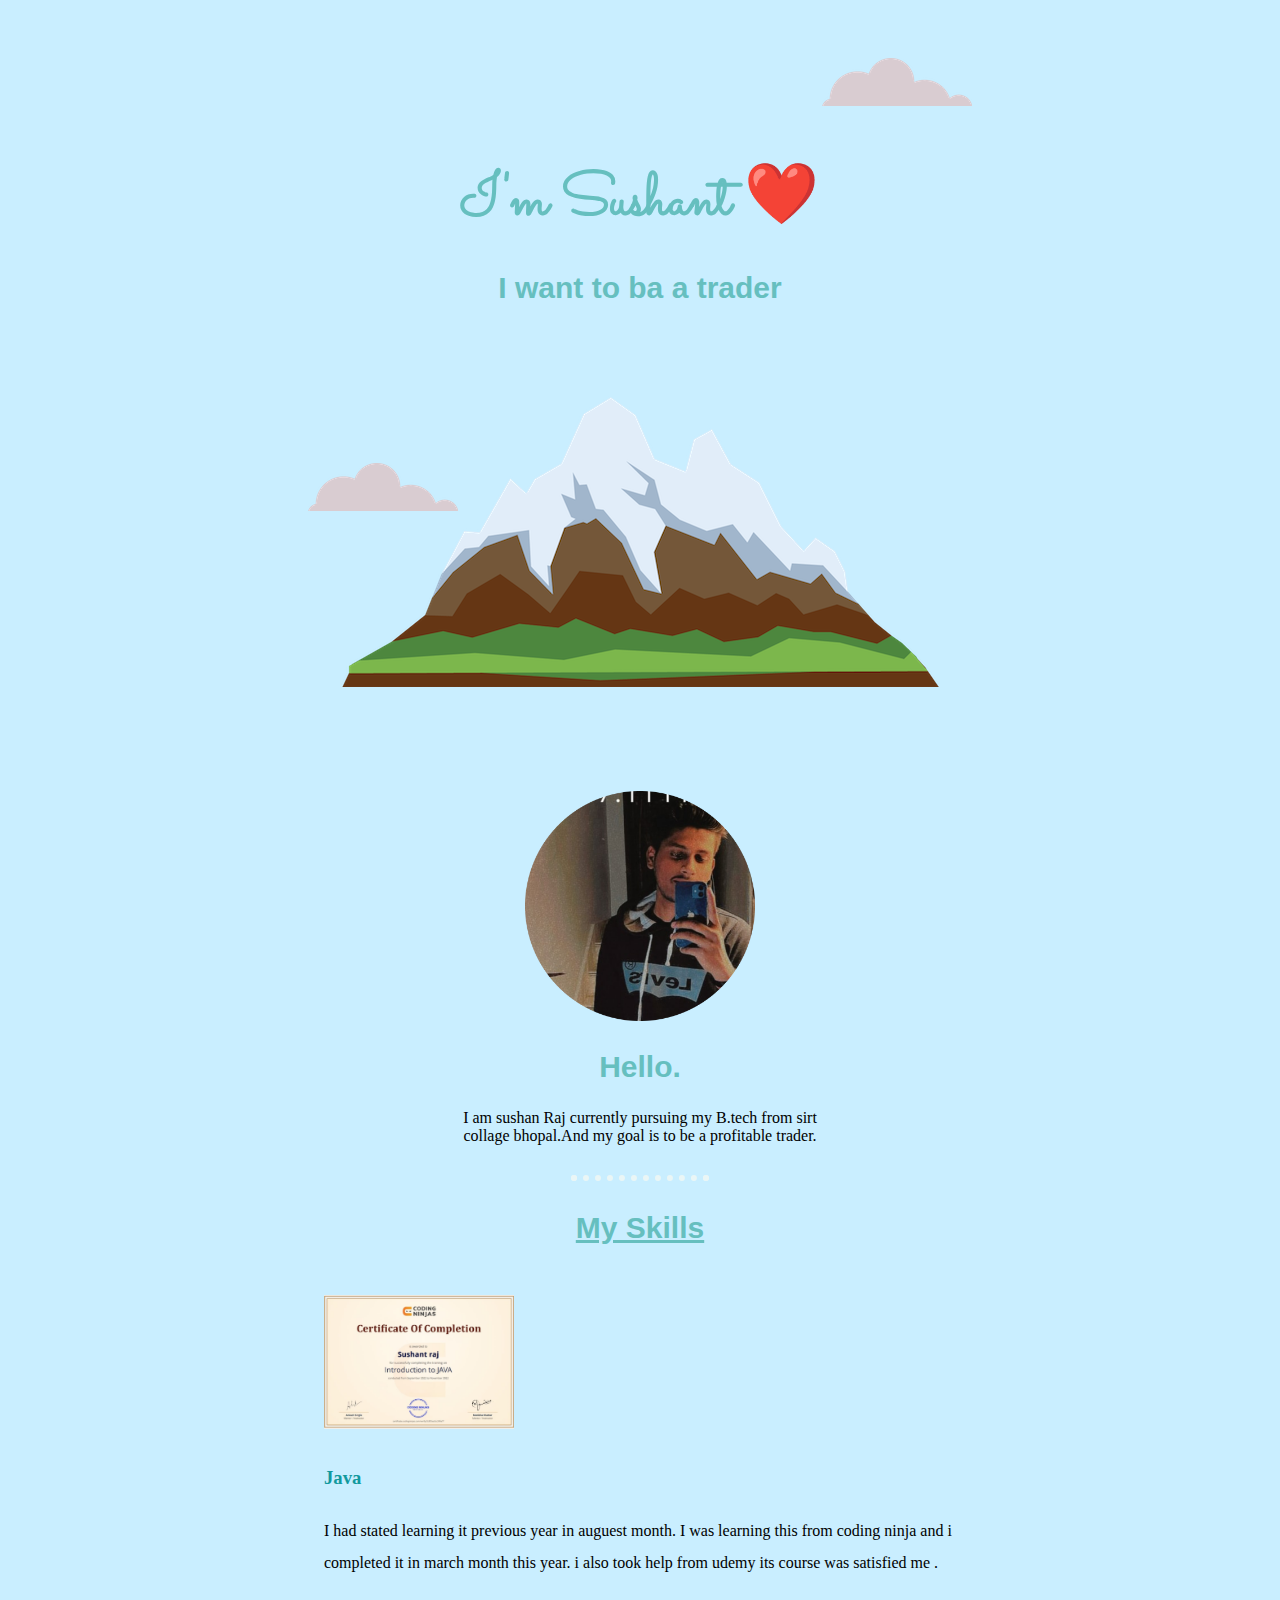
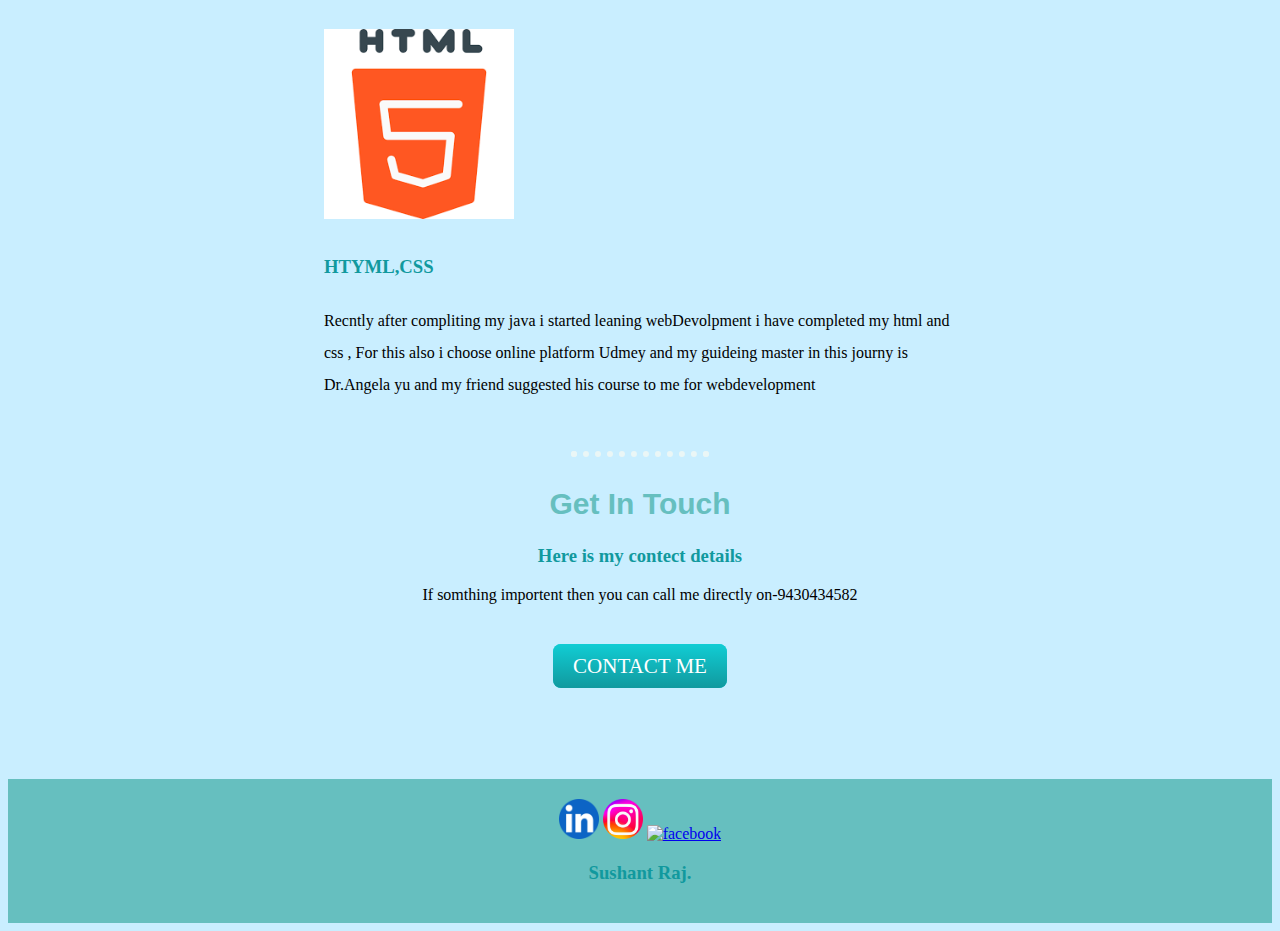
==== index.html @ 7547cf39 "Add files via upload" ====
<!DOCTYPE html>
  <html lang="en" dir="ltr">
    <head>
    <meta charset="utf-8">
    <title>Sushant raj</title>
    <link rel="stylesheet" href="css/Style.css">
    <link rel="icon" href="favicon.ico">

    <!-- Here we have used an icon which is favicon and we can get favicons on favicon.cc -->

    <link rel="preconnect" href="https://fonts.googleapis.com">
    <link rel="preconnect" href="https://fonts.gstatic.com" crossorigin>
    <link href="https://fonts.googleapis.com/css2?family=Edu+NSW+ACT+Foundation&family=Merriweather:wght@300&family=Sacramento&display=swap" rel="stylesheet">
    </head>
    <body>
    <div class="Name">
      <img class="TopCloud"src="Images/cloud.png" alt="cloud">
      <h1>I'm Sushant ❤️</h1>
      <p><h2> I want to ba a trader </h2></p>
    <img class="bottomCloud"src="Images/cloud.png" alt="Cloud">
    <img class="mountain"src="Images/mountain.png" alt="mountain">
    <div class="middle-container">
    <div class="profile">
        <img src="profilepic-modified.png" alt="profile photo"width="230" height="230">
        <h2>Hello.</h2>
        <p class="About-me">I am sushan Raj currently pursuing my B.tech from sirt collage bhopal.And my goal is to be a profitable trader.</p>
      </div>
      <hr>
      <div class="skills">
        <h2 class="Hii">My Skills</h2>
        <div class="skill-row">
          <img class="skill" src="Images/ceertificate.jpg" alt="skilles doc">
          <h3>Java</h3>
          <p>I had stated learning it previous year in auguest month. I was learning this from coding ninja and i completed it in march month this year. i also took help from udemy its course was satisfied me .</p>
        </div>
        <div class="skill-row">
          <img class="skill" src="Images/download.png" alt="skilles" >
          <h3>HTYML,CSS</h3>
          <p> Recntly after compliting my java i started leaning webDevolpment i have completed my html and css , For this also i choose online platform Udmey and my guideing master in this journy is Dr.Angela yu and my friend suggested his course to me for webdevelopment</p>
        </div>
      </div>
      <hr>
      <div class="contact-me">
        <h2>Get In Touch</h2>
        <h3>Here is my contect details </h3>
        <p class="contact-mea">If somthing importent then you can call me directly on-9430434582</p>
        <a class="btn" href="rajsushant11111@gmail.com">CONTACT ME</a>
      </div>
    </div>

    <div class="bottom-container">
      <a class="footer-link" href="https://www.linkedin.com/in/sushant-raj-19560b270/"><img src= "Images/linked.png.png" alt="linkedin" width="40" height="40"></a>
      <a class="footer-link" href="https://www.instagram.com/_sushant075_/"><img src="Images/insta.png.png" alt="instagram" width="40" height="40"></a>
      <a class="footer-link" href="https://www.facebook.com/sushant.raj.967422"><img src="Images/facebook.png.png" alt="facebook" width="40" height="40"></a>
      <p><h3>Sushant Raj.</h3></p>
    </div>

    </div>

    <!-- This div is used to creat a box around that thing which is inside of it and used
    to give a better design -->

    </body>
    </html>
---- css/Style.css ----
/* (border:solid) it mean that we will get a border around the element written into the
into the border */

/*border-width:50px; It mean we will get the borderof 50px widder around the written
thing. (border-width:0px 10px 20px 30px) It mean that top have 0px ,rightside will
have 10px,downside will have 20px,Leftside will have 30px  */

/* (padding:20px) It mean we will get 20px space b/w the word and the border */

/* (margin:10)It mean there will be 10px space outside the box .Used for giving
Spaces b/w them */

/* (text-align:center;) This is used for making all the things into the center. */
body{

   text-align:center;             /* google font is the website where we can get oll font design*/
   font-family:'Merriweather'sans-serif;
  background-color: #C9EEFF;
}

/* font family is used to style the font if i have given 3,4 fonts then it mean that font will
represent which is on the first and if that first one is not installed in the system the Secound
one will run if Secound not then third one and so on.*/

.Name
{
  position: relative;
  padding-top: 100px;
  /* border:solid 10px;
  border-color: white;
  width:170px;
  padding: 20px;
  margin: 10px;*/
}
/* .Red{
  background-color:red;
  margin-left: 240px;
 By these margins we can shift my boxes either left or right
  width:100px;
  height: 100px;
}*/

.TopCloud{
  position:absolute;
  right:300px;
  top:50px;
}
.bottomCloud{
  position: absolute;
left: 300px;
bottom: 80%;
}

h1{
  margin: 50px auto 0 auto;
  font-family: 'Sacramento',sans-serif;
   font-size: 375%;               /*   (100%=16px) so if we want 60px we ahve to do 6000/16=375%  (1px=100) */
   color: #66BFBF;
}

/* 16px=100%=1em */

/* if body have setting of (font-size= 60px) then it wlll be applied for whole page and if we add 60px in h1 then it will */
/* become 60px+60Px =120px size on page so for stoping it (rem) comes  */

/* if we wil do font-size=2rem  rem mean there is no any effect on h1 of their parent setting like if body have 90px setting
then there will no addition of 90px+2rem  */

h2{
  font-family: sans-serif;
  font-size:1.875rem;
  color:#66BFBF;
}
h3{
  color: #11999E;
}
.skill-row{
   width:50%;
   margin: 50px auto 50px auto;
   text-align: left;
   line-height:2;               /* This line helps in making text creating a good space b/w to lines .*/
}

 .skill{           /*  this is name of image class we can change the size of imges from html and css both place  */
 width: 30%;        /* here it will change 25% according to its parent div  */

/* float property is one of the most important when we apply it on somthing then that thing will be shifted to left link
i have used it in the img now image will be in left of the all seentences written here. */

/* float: left;            Here we used float property   */
margin-right: 40px;
}
.middle-container{
  margin: 100px 0px;
}
.bottom-container{
  background-colo: white;
}
.About-me{
  width :30%;
  margin: auto;
}
hr{
  border:dotted #EAF6F6 6PX;
  border-bottom: 0px;
  width:10%;
  margin: 30px auto ;
}
.btn{
  background: #11CDD4;
  background-image: -webkit-linear-gradient(top, #11CDD4, #11999e);
  background-image: -moz-linear-gradient(top, #11CDD4, #11999e);
  background-image: -ms-linear-gradient(top, #11CDD4, #11999e);
  background-image: -o-linear-gradient(top, #11CDD4, #11999e);
  background-image: linear-gradient(to bottom, #11CDD4, #11999e);
  -webkit-border-radius: 8;
  -moz-border-radius: 8;
  border-radius: 8px;
  font-family:'Merriweather'sans-serif;
  color: #ffffff;
  font-size: 21px;
  padding: 10px 20px 10px 20px;
  text-decoration: none;
}

.btn:hover {
  background: #30e3cb;
  background-image: -webkit-linear-gradient(top, #30e3cb, #2bc4ad);
  background-image: -moz-linear-gradient(top, #30e3cb, #2bc4ad);
  background-image: -ms-linear-gradient(top, #30e3cb, #2bc4ad);
  background-image: -o-linear-gradient(top, #30e3cb, #2bc4ad);
  background-image: linear-gradient(to bottom, #30e3cb, #2bc4ad);
  text-decoration: none;
}
.contact-mea{
  margin:0px 0px 50px 0px;
}
.bottom-container{
  background-color: #66BFBF;
  padding: 20px;
}
.footer-link:hover{         /* This line is much importent if we use hover with any class name then when we move  */
  color: #EAF6F6;          /* My cursor to that elementon page it change its colour link */
  margin: 5px 5px;
}
.Hii{
  text-decoration: underline;   /*  By using text-decoration: we can make underlines*/
}
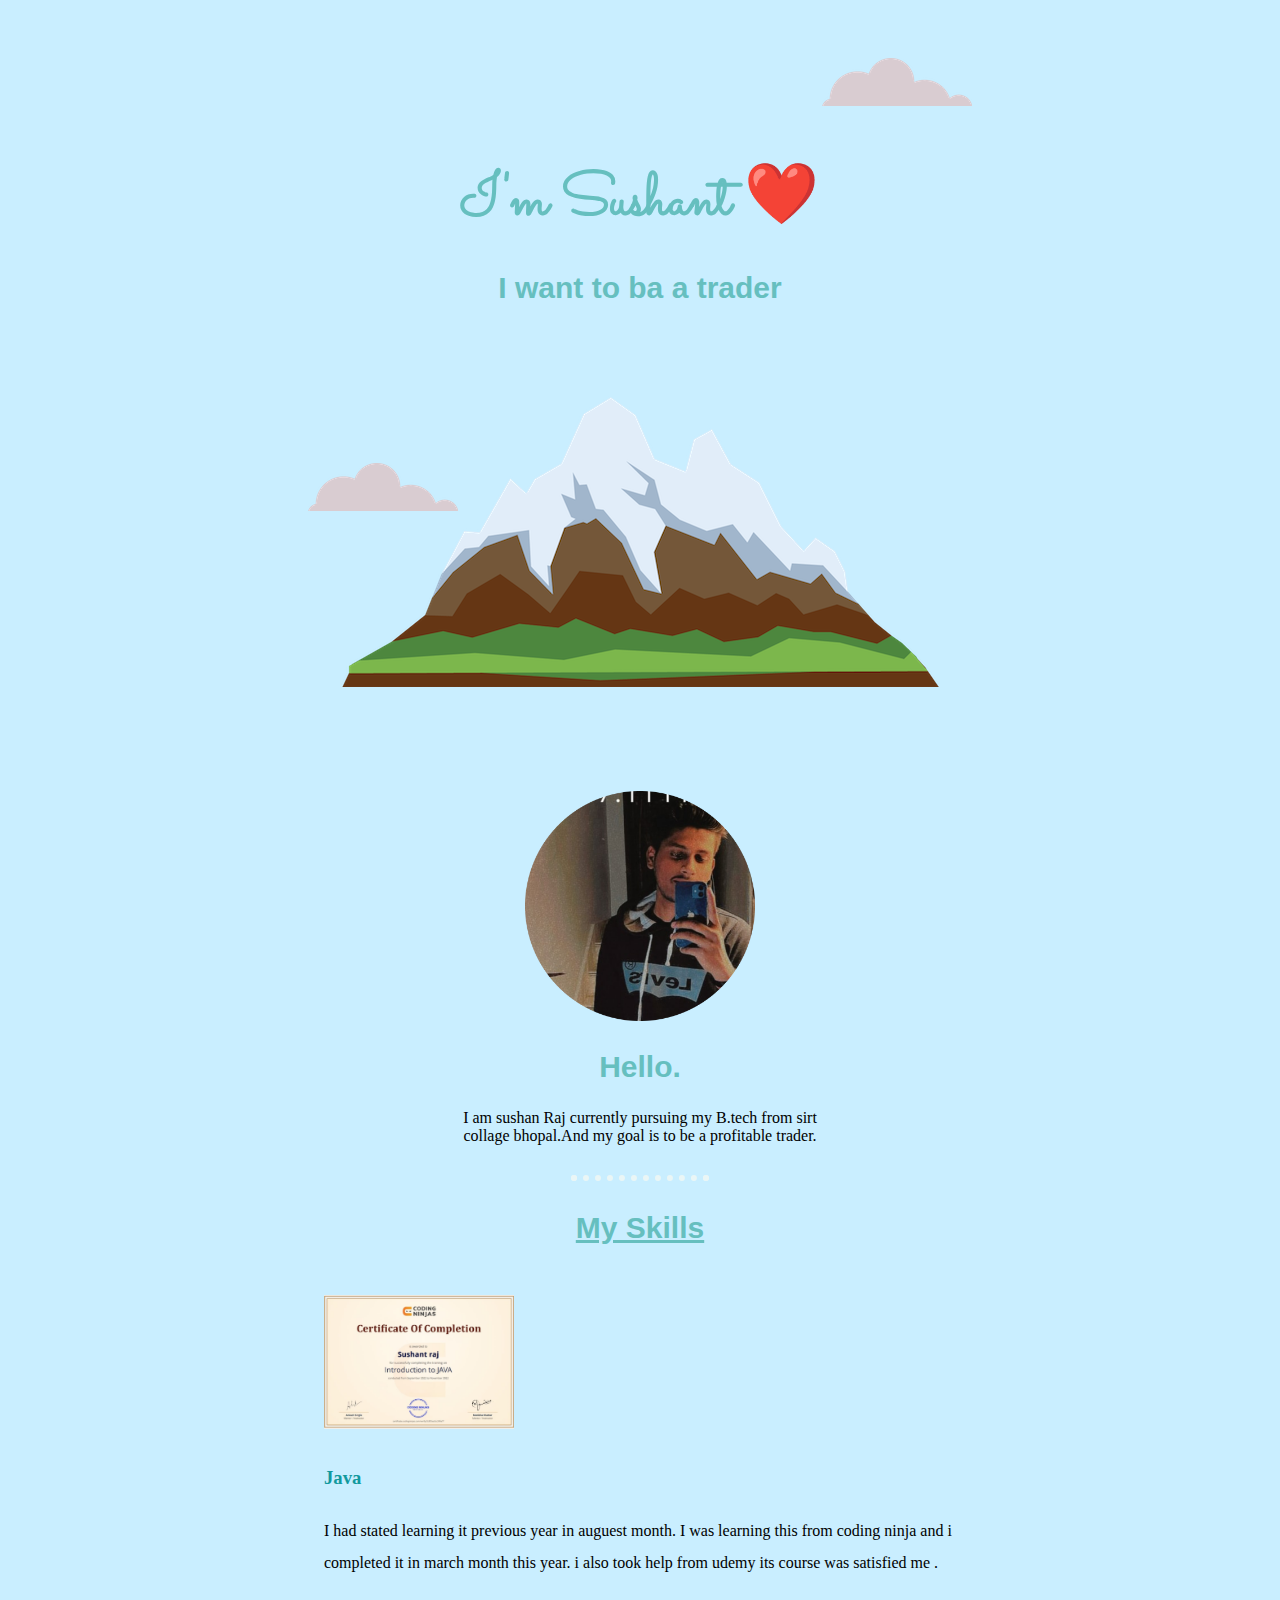
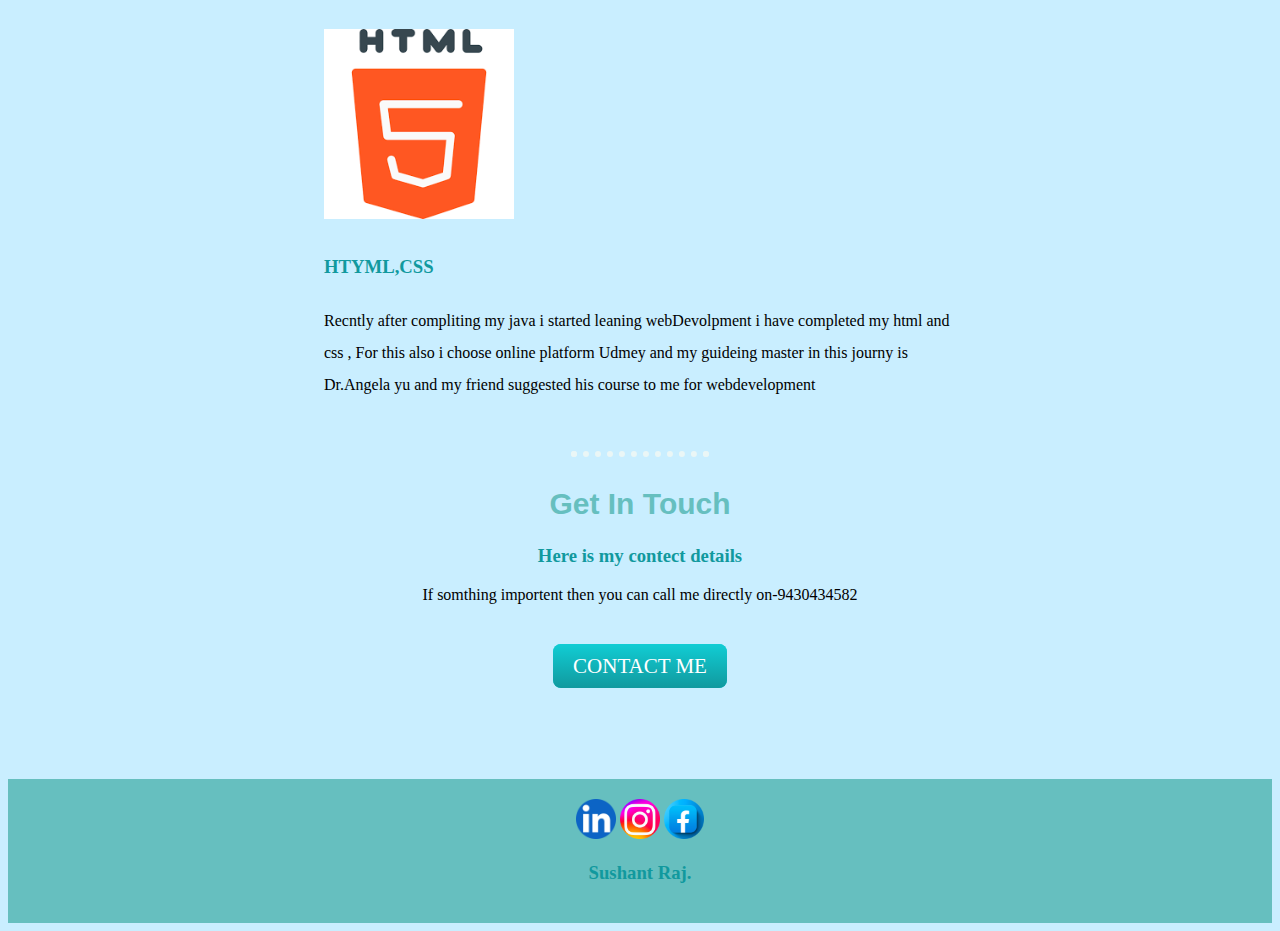
==== commit 17a3b484: "Update index.html" ====
--- a/index.html
+++ b/index.html
@@ -51,7 +51,7 @@
     <div class="bottom-container">
       <a class="footer-link" href="https://www.linkedin.com/in/sushant-raj-19560b270/"><img src= "Images/linked.png.png" alt="linkedin" width="40" height="40"></a>
       <a class="footer-link" href="https://www.instagram.com/_sushant075_/"><img src="Images/insta.png.png" alt="instagram" width="40" height="40"></a>
-      <a class="footer-link" href="https://www.facebook.com/sushant.raj.967422"><img src="Images/facebook.png.png" alt="facebook" width="40" height="40"></a>
+      <a class="footer-link" href="https://www.facebook.com/sushant.raj.967422"><img src="Images/Facebook.png.png" alt="facebook" width="40" height="40"></a>
       <p><h3>Sushant Raj.</h3></p>
     </div>
 
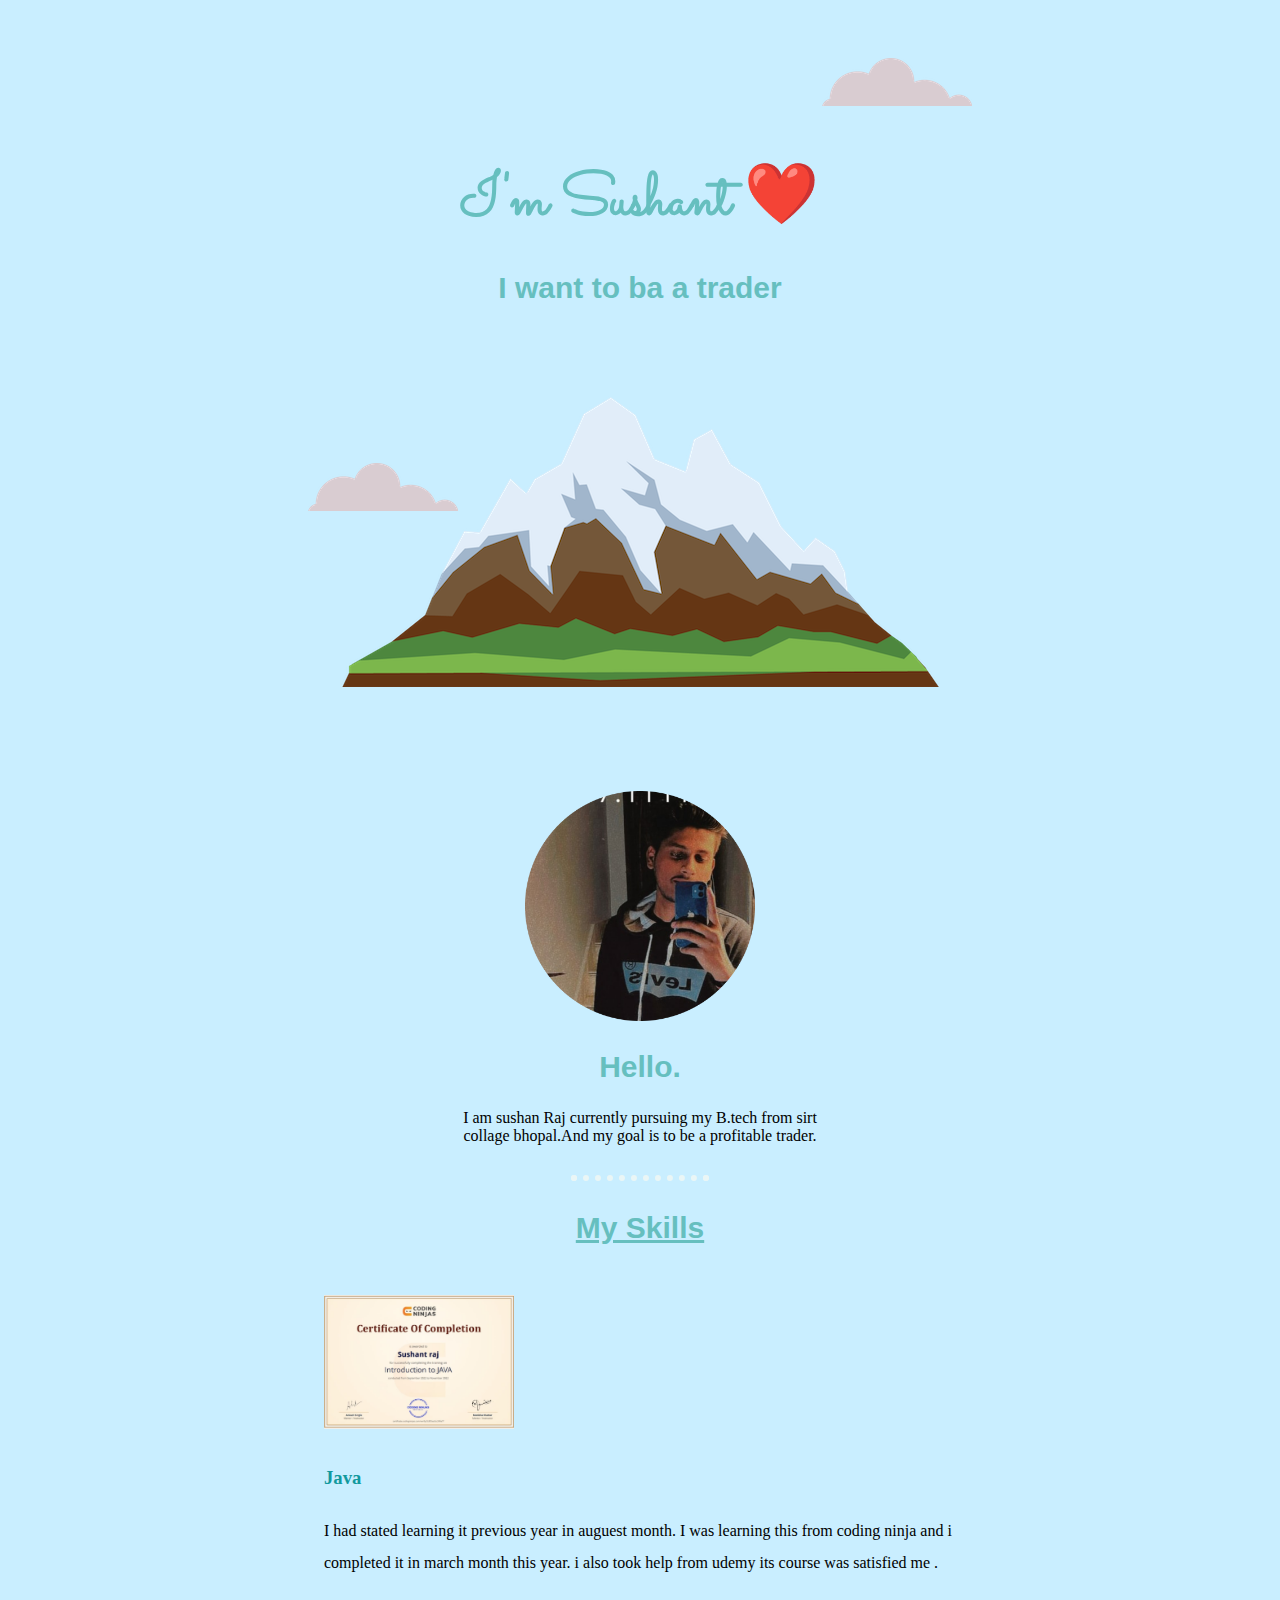
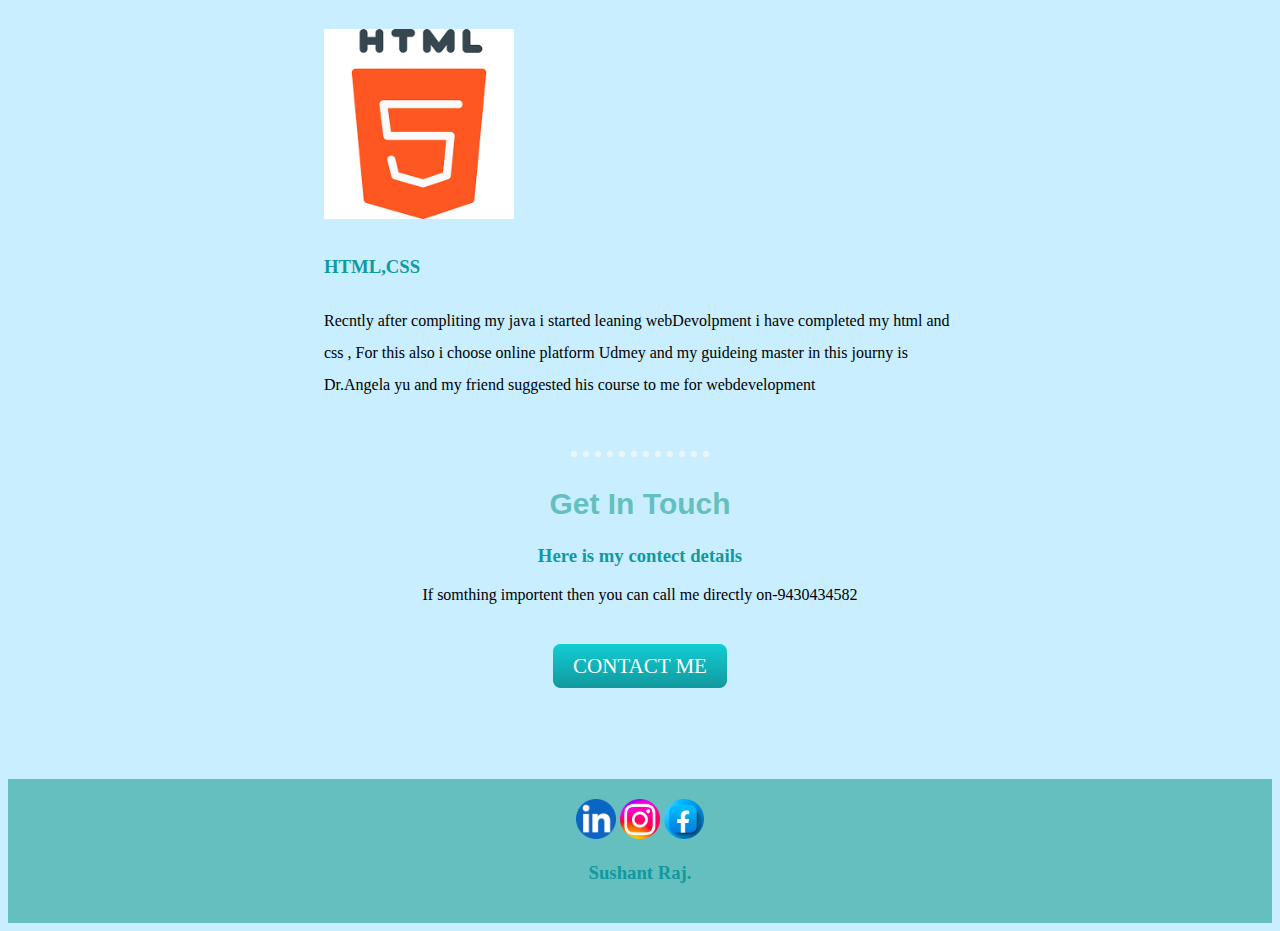
==== commit a4ab28b1: "Update index.html" ====
--- a/index.html
+++ b/index.html
@@ -35,7 +35,7 @@
         </div>
         <div class="skill-row">
           <img class="skill" src="Images/download.png" alt="skilles" >
-          <h3>HTYML,CSS</h3>
+          <h3>HTML,CSS</h3>
           <p> Recntly after compliting my java i started leaning webDevolpment i have completed my html and css , For this also i choose online platform Udmey and my guideing master in this journy is Dr.Angela yu and my friend suggested his course to me for webdevelopment</p>
         </div>
       </div>
